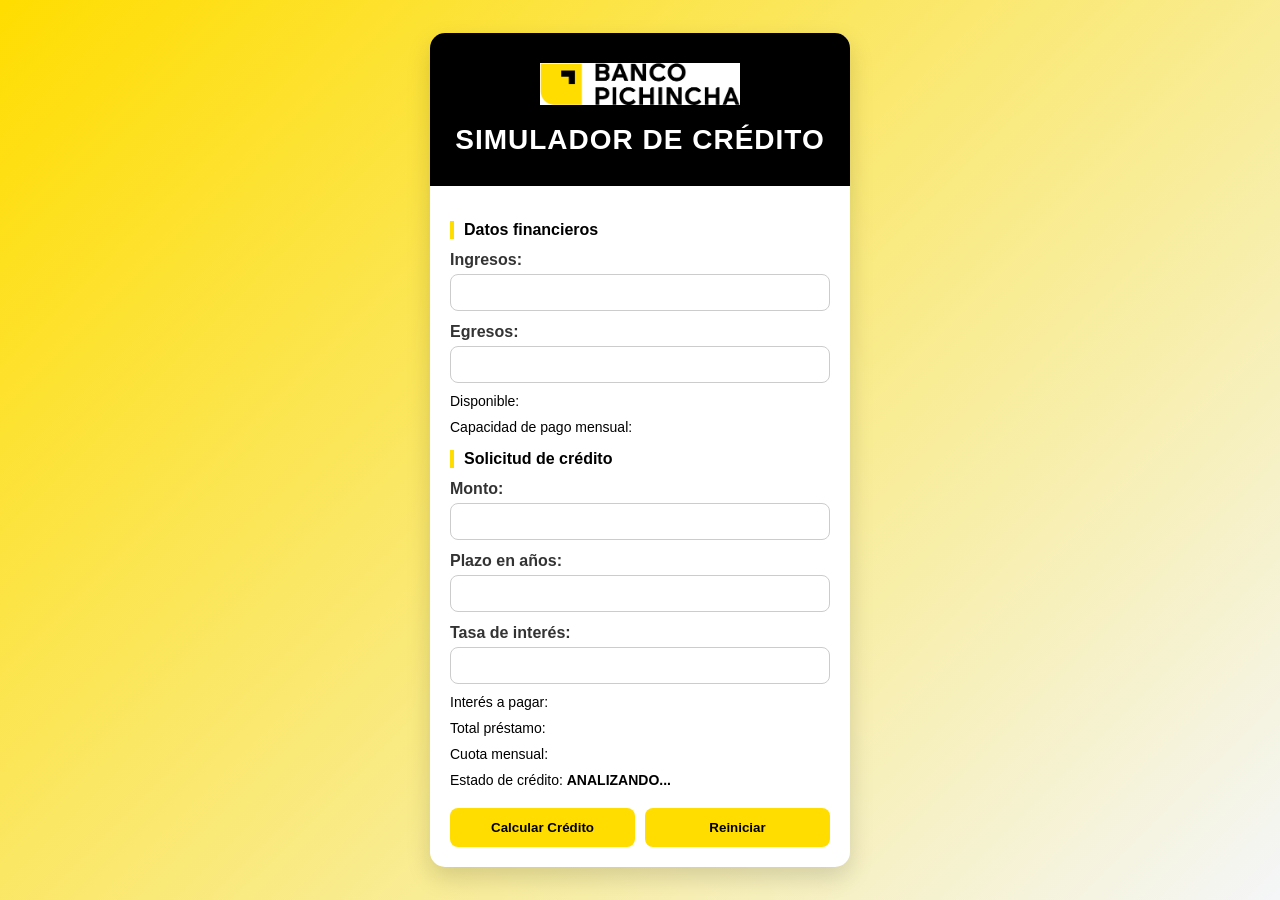
==== index.html @ 6b0b610f "Se modificó la hoja de estilos y se le agregó la carpeta de prompts" ====
<!DOCTYPE html>
<html lang="es">
<head>
    <meta charset="UTF-8">
    <meta name="viewport" content="width=device-width, initial-scale=1.0">
    <title>Simulador de Crédito</title>
    <link rel="stylesheet" href="simulador.css">
    <script src="funciones.js"></script>
    <script src="simulador.js"></script>
</head>
<body>

    <div class="container">

        <!-- HEADER CORPORATIVO -->
        <div class="header">
            <img src="logo.png" alt="Logo Banco" class="logo">
            <h1>Simulador de Crédito</h1>
        </div>

        <div class="content">

            <h2>Datos financieros</h2>

            <label for="txtIngresos">Ingresos:</label>
            <input type="text" id="txtIngresos">

            <label for="txtEgresos">Egresos:</label>
            <input type="text" id="txtEgresos">

            <p>Disponible: <span id="spnDisponible"></span></p>
            <p>Capacidad de pago mensual: <span id="spnCapacidadPago"></span></p>

            <h2>Solicitud de crédito</h2>

            <label for="txtMonto">Monto:</label>
            <input type="text" id="txtMonto">

            <label for="txtPlazo">Plazo en años:</label>
            <input type="text" id="txtPlazo">

            <label for="txtTasaInteres">Tasa de interés:</label>
            <input type="text" id="txtTasaInteres">

            <p>Interés a pagar: <span id="spnInteresPagar"></span></p>
            <p>Total préstamo: <span id="spnTotalPrestamo"></span></p>
            <p>Cuota mensual: <span id="spnCuotaMensual"></span></p>
            <p>Estado de crédito: <span id="spnEstadoCredito">ANALIZANDO...</span></p>

            <div class="buttons">
                <button onclick="calcular();" id="btnCalcularCredito">Calcular Crédito</button>
                <button onclick="reiniciar()" id="btnReiniciar">Reiniciar</button>
            </div>

        </div>
    </div>

</body>
</html>
---- simulador.css ----
/* RESET */
* {
    margin: 0;
    padding: 0;
    box-sizing: border-box;
}

/* BODY */
body {
    font-family: 'Segoe UI', Arial, sans-serif;
    background: linear-gradient(135deg, #ffdd00, #f4f6f8);
    min-height: 100vh;
    display: flex;
    align-items: center;
    justify-content: center;
}

/* CONTENEDOR PRINCIPAL */
.container {
    width: 90%;
    max-width: 420px;
    background: #ffffff;
    border-radius: 15px;
    box-shadow: 0 10px 25px rgba(0,0,0,0.15);
    overflow: hidden;
}

/* HEADER */
.header {
    background-color: #000000;
    color: #ffffff;
    text-align: center;
    padding: 30px 20px;
}

/* LOGO MÁS GRANDE */
.logo {
    width: 200px; /* antes 70px */
    margin-bottom: 15px;
}

/* TÍTULO MÁS CORPORATIVO */
.header h1 {
    font-size: 28px; /* más grande */
    font-weight: 700;
    letter-spacing: 1px;
    text-transform: uppercase;
    font-family: 'Segoe UI', 'Arial Black', sans-serif;
}

/* CONTENIDO */
.content {
    padding: 20px;
}

/* TITULOS */
h2 {
    margin-top: 15px;
    font-size: 16px;
    color: #000;
    border-left: 4px solid #ffdd00;
    padding-left: 10px;
}

/* LABELS */
label {
    display: block;
    margin-top: 12px;
    font-weight: 600;
    color: #333;
}

/* INPUTS */
input {
    width: 100%;
    padding: 10px;
    margin-top: 5px;
    border-radius: 8px;
    border: 1px solid #ccc;
    transition: 0.3s;
}

input:focus {
    border-color: #ffdd00;
    outline: none;
    box-shadow: 0 0 5px rgba(255,221,0,0.5);
}

/* TEXTO */
p {
    margin-top: 10px;
    font-size: 14px;
}

span {
    font-weight: bold;
    color: #000;
}

/* BOTONES */
.buttons {
    margin-top: 20px;
    display: flex;
    gap: 10px;
}

button {
    flex: 1;
    padding: 12px;
    border: none;
    border-radius: 8px;
    background-color: #ffdd00;
    color: #000;
    font-weight: bold;
    cursor: pointer;
    transition: 0.3s;
}

button:hover {
    background-color: #e6c800;
}

/* RESPONSIVE */
@media (max-width: 480px) {
    .container {
        width: 95%;
    }

    .header h1 {
        font-size: 18px;
    }

    input {
        padding: 8px;
    }

    button {
        padding: 10px;
        font-size: 14px;
    }
}
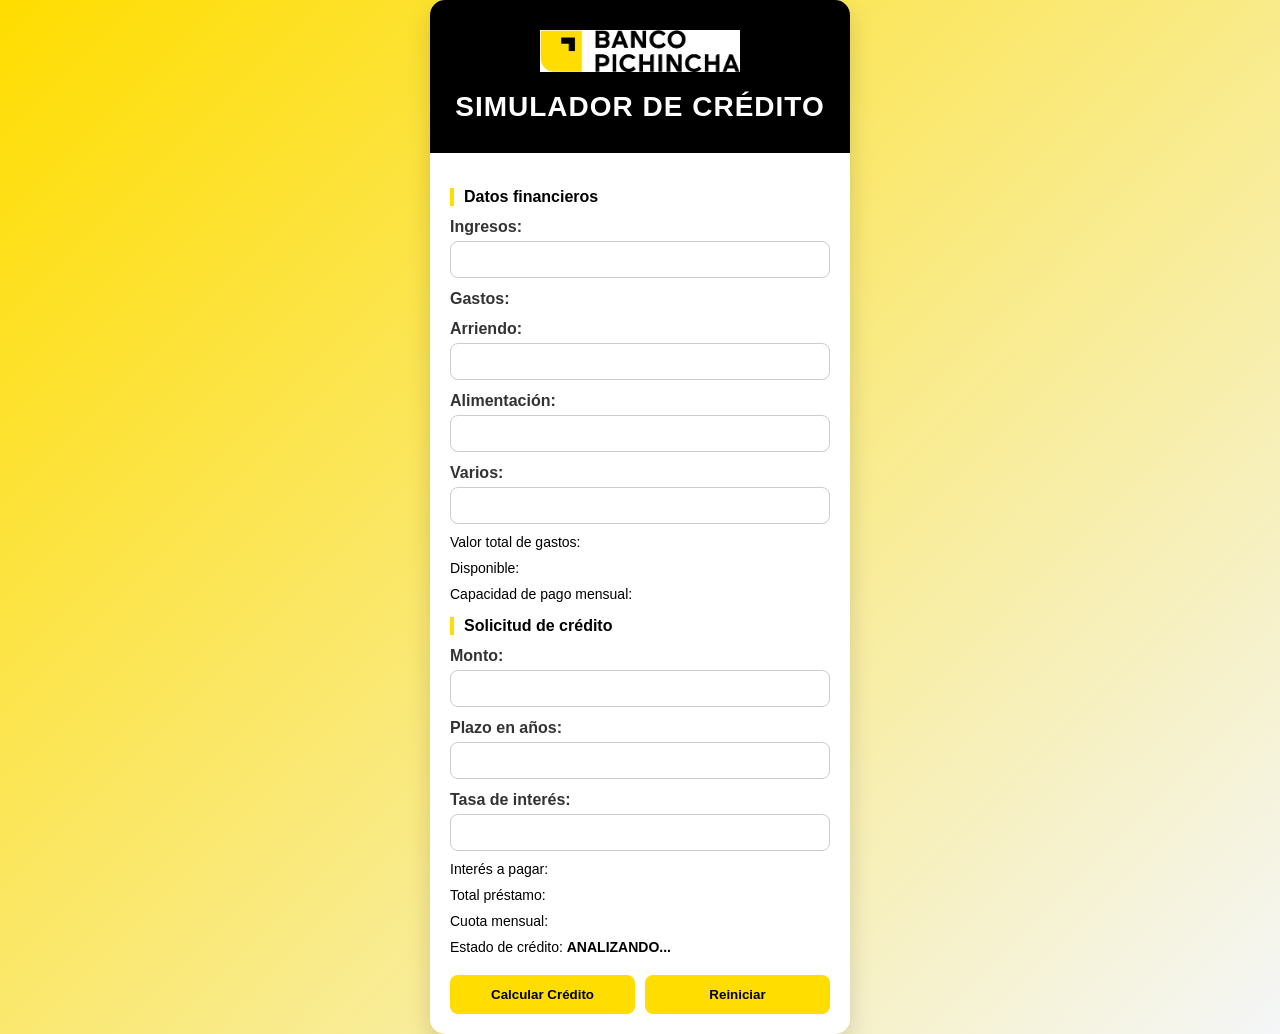
==== commit 2a19bcc1: "Se agrego gastos como: arriendo, alimentación, varios" ====
--- a/index.html
+++ b/index.html
@@ -24,10 +24,23 @@
 
             <label for="txtIngresos">Ingresos:</label>
             <input type="text" id="txtIngresos">
+            <small id="errorIngresos" class="error"></small>
 
-            <label for="txtEgresos">Egresos:</label>
-            <input type="text" id="txtEgresos">
+            <label for="txtEgresos">Gastos:</label>
 
+            <label for="txtEgresos">Arriendo:</label>
+            <input type="text" id="txtArriendo">
+            <small id="errorArriendo" class="error"></small>
+
+            <label for="txtEgresos">Alimentación:</label>
+            <input type="text" id="txtAlimentacion">
+            <small id="errorAlimentacion" class="error"></small>
+            
+            <label for="txtEgresos">Varios:</label>
+            <input type="text" id="txtVarios">
+            <small id="errorVarios" class="error"></small>
+
+            <p>Valor total de gastos: <span id="spnTotalGastos"></span></p>
             <p>Disponible: <span id="spnDisponible"></span></p>
             <p>Capacidad de pago mensual: <span id="spnCapacidadPago"></span></p>
 
@@ -35,12 +48,15 @@
 
             <label for="txtMonto">Monto:</label>
             <input type="text" id="txtMonto">
+            <small id="errorMonto" class="error"></small>
 
             <label for="txtPlazo">Plazo en años:</label>
             <input type="text" id="txtPlazo">
+            <small id="errorPlazo" class="error"></small>
 
             <label for="txtTasaInteres">Tasa de interés:</label>
             <input type="text" id="txtTasaInteres">
+            <small id="errorTasaInteres" class="error"></small>
 
             <p>Interés a pagar: <span id="spnInteresPagar"></span></p>
             <p>Total préstamo: <span id="spnTotalPrestamo"></span></p>
--- a/simulador.css
+++ b/simulador.css
@@ -120,6 +120,13 @@
     background-color: #e6c800;
 }
 
+    .error {
+        color: red;
+        font-style: italic;
+        display: block;
+        margin-top: 4px;
+    }
+
 /* RESPONSIVE */
 @media (max-width: 480px) {
     .container {
